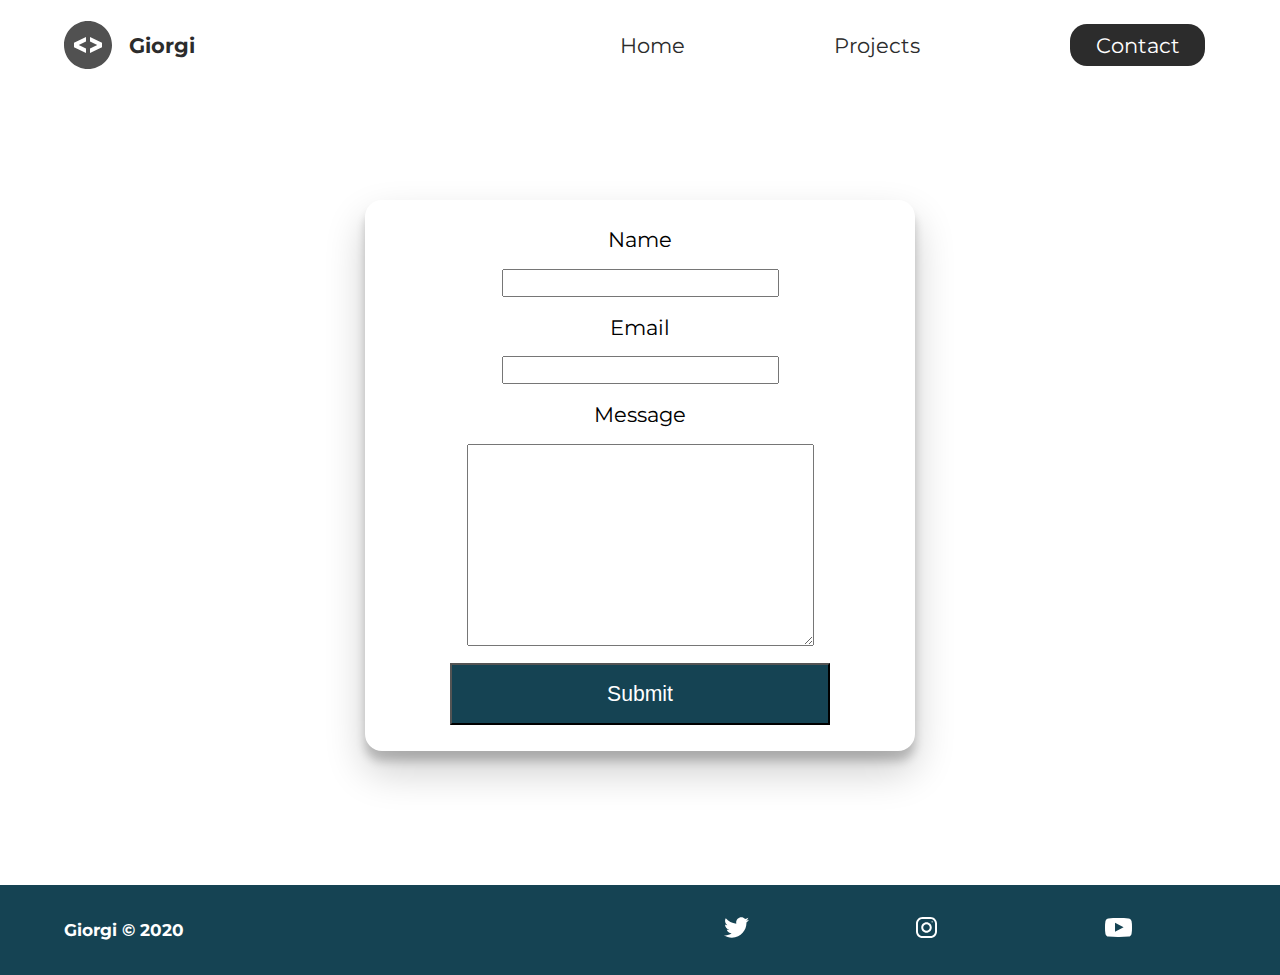
==== contact/index.html @ 6c3f559a "new portfolio" ====
<!DOCTYPE html>
<html lang="en">
  <head>
    <meta charset="UTF-8" />
    <meta name="viewport" content="width=device-width, initial-scale=1.0" />
    <meta http-equiv="X-UA-Compatible" content="ie=edge" />
    <meta
      name="description"
      content="Giorgi Araxamia is a front end web developer who specializes in html,css"
    />
    <meta name="robots" content="index,follow" />
    <link
      href="https://fonts.googleapis.com/css?family=Montserrat:400,500&display=swap"
      rel="stylesheet"
    />
    <link rel="stylesheet" href="../css/style.css" />
    <title>Giorgi Araxamia | Web Developer</title>
  </head>
  <body>
    <header class="main-head">
      <nav>
        <div class="logo">
          <img src="../icons/code.svg" alt="logo" />
          <h1>Giorgi</h1>
        </div>
        <ul>
          <li><a href="../index.html">Home</a></li>
          <li><a href="../projects/">Projects</a></li>
          <li><a class="active" href="./index.html">Contact</a></li>
        </ul>
      </nav>
    </header>
    <section class="form-section">
      <form>
        <label for="name">Name</label>
        <input type="text" name="name" id="name" required />
        <label for="email">Email</label>
        <input type="email" name="email" id="email" required />
        <label for="message">Message</label>
        <textarea name="message" id="message" cols="30" rows="10"></textarea>
        <button type="submit">Submit</button>
      </form>
    </section>
    <footer>
      <h4>Giorgi &copy; 2020</h4>
      <ul>
        <li>
          <a href="#"
            ><img src="/icons/twitter 1.svg" alt="twitter-social"
          /></a>
        </li>
        <li>
          <a href="#"
            ><img src="/icons/instagram 1.svg" alt="instagram-social"
          /></a>
        </li>
        <li>
          <a href="#"
            ><img src="/icons/youtube-symbol 1.svg" alt="youtube-social"
          /></a>
        </li>
      </ul>
    </footer>
  </body>
</html>
---- css/style.css ----
/* Global Styles */
* {
  margin: 0;
  padding: 0;
  -webkit-box-sizing: border-box;
          box-sizing: border-box;
}

html {
  font-size: 62.5%;
}

body {
  font-family: 'Montserrat', sans-serif;
}

h1 {
  font-size: 2.5rem;
}

li,
button,
label,
input,
a,
p {
  font-size: 2.5rem;
}

h2 {
  font-size: 4rem;
}

h3 {
  font-size: 2.5rem;
}

h4,
h5 {
  font-size: 2rem;
}

ul {
  list-style: none;
}

a {
  text-decoration: none;
  color: #2c2c2c;
}

.main-head {
  width: 95%;
  margin: 0 0 0 auto;
}

nav {
  position: relative;
  display: -webkit-box;
  display: -ms-flexbox;
  display: flex;
  -webkit-box-pack: justify;
      -ms-flex-pack: justify;
          justify-content: space-between;
  -webkit-box-align: center;
      -ms-flex-align: center;
          align-items: center;
  -webkit-box-orient: horizontal;
  -webkit-box-direction: normal;
      -ms-flex-direction: row;
          flex-direction: row;
  min-height: 10vh;
  width: 60%;
  -ms-flex-wrap: wrap;
      flex-wrap: wrap;
}

nav .logo {
  display: -webkit-box;
  display: -ms-flexbox;
  display: flex;
  -webkit-box-pack: start;
      -ms-flex-pack: start;
          justify-content: flex-start;
  -webkit-box-align: center;
      -ms-flex-align: center;
          align-items: center;
  -webkit-box-orient: horizontal;
  -webkit-box-direction: normal;
      -ms-flex-direction: row;
          flex-direction: row;
  -webkit-box-flex: 1;
      -ms-flex: 1 1 10rem;
          flex: 1 1 10rem;
}

nav .logo h1 {
  margin: 2rem;
  color: #2c2c2c;
}

nav ul {
  display: -webkit-box;
  display: -ms-flexbox;
  display: flex;
  -ms-flex-pack: distribute;
      justify-content: space-around;
  -webkit-box-align: center;
      -ms-flex-align: center;
          align-items: center;
  -webkit-box-orient: horizontal;
  -webkit-box-direction: normal;
      -ms-flex-direction: row;
          flex-direction: row;
  -webkit-box-flex: 1;
      -ms-flex: 1 1 40rem;
          flex: 1 1 40rem;
}

.intro {
  min-height: 90vh;
  width: 90%;
  margin: auto;
  -ms-flex-wrap: wrap;
      flex-wrap: wrap;
  display: -webkit-box;
  display: -ms-flexbox;
  display: flex;
  -webkit-box-pack: justify;
      -ms-flex-pack: justify;
          justify-content: space-between;
  -webkit-box-align: center;
      -ms-flex-align: center;
          align-items: center;
  -webkit-box-orient: horizontal;
  -webkit-box-direction: normal;
      -ms-flex-direction: row;
          flex-direction: row;
}

.intro h2 {
  font-size: 8rem;
  padding-top: 2rem;
  background: -webkit-gradient(linear, left top, right top, from(#38d39f), to(#38a4d3));
  background: linear-gradient(left, #38d39f, #38a4d3);
  -webkit-background-clip: text;
  -webkit-text-fill-color: transparent;
  display: inline-block;
}

.intro h3 {
  font-size: 6rem;
  padding: 2rem 0rem;
  color: #2c2c2c;
}

.intro p {
  padding-top: 2rem;
  color: #2c2c2c;
}

.splash {
  position: absolute;
  top: 0%;
  right: 0%;
  height: 100%;
  z-index: -1;
}

.intro-social {
  margin-top: 4rem;
}

.intro-social a {
  margin-right: 5rem;
}

.active {
  background: #2c2c2c;
  color: white;
  padding: 1rem 3rem;
  border-radius: 2rem;
}

.intro-text,
.intro-images {
  -webkit-box-flex: 1;
      -ms-flex: 1 1 40rem;
          flex: 1 1 40rem;
}

#plant-left {
  -webkit-animation: plant 1.5s ease infinite alternate;
          animation: plant 1.5s ease infinite alternate;
}

#plant-right {
  -webkit-animation: plant 1.5s ease infinite alternate 0.5s;
          animation: plant 1.5s ease infinite alternate 0.5s;
}

#me {
  -webkit-animation: me 2s ease infinite alternate;
          animation: me 2s ease infinite alternate;
  -webkit-transform-origin: bottom;
          transform-origin: bottom;
}

#clock-arrow {
  -webkit-animation: clock 5s infinite linear;
          animation: clock 5s infinite linear;
  transform-box: fill-box;
  -webkit-transform-origin: bottom;
          transform-origin: bottom;
}

@-webkit-keyframes me {
  from {
    -webkit-transform: rotateZ(-5deg);
            transform: rotateZ(-5deg);
  }
  to {
    -webkit-transform: rotateZ(5deg);
            transform: rotateZ(5deg);
  }
}

@keyframes me {
  from {
    -webkit-transform: rotateZ(-5deg);
            transform: rotateZ(-5deg);
  }
  to {
    -webkit-transform: rotateZ(5deg);
            transform: rotateZ(5deg);
  }
}

@-webkit-keyframes plant {
  from {
    -webkit-transform: translateY(0%);
            transform: translateY(0%);
  }
  to {
    -webkit-transform: translateY(-30%);
            transform: translateY(-30%);
  }
}

@keyframes plant {
  from {
    -webkit-transform: translateY(0%);
            transform: translateY(0%);
  }
  to {
    -webkit-transform: translateY(-30%);
            transform: translateY(-30%);
  }
}

@-webkit-keyframes clock {
  from {
    -webkit-transform: rotateZ(0deg);
            transform: rotateZ(0deg);
  }
  to {
    -webkit-transform: rotateZ(360deg);
            transform: rotateZ(360deg);
  }
}

@keyframes clock {
  from {
    -webkit-transform: rotateZ(0deg);
            transform: rotateZ(0deg);
  }
  to {
    -webkit-transform: rotateZ(360deg);
            transform: rotateZ(360deg);
  }
}

.change-mode .icon {
  position: absolute;
  top: 40%;
  right: -50%;
  width: 20px;
  height: 20px;
  background-color: black;
  cursor: pointer;
  z-index: 50000;
}

.projects {
  width: 90%;
  margin: auto;
  min-height: 90vh;
  display: -webkit-box;
  display: -ms-flexbox;
  display: flex;
  -webkit-box-pack: justify;
      -ms-flex-pack: justify;
          justify-content: space-between;
  -webkit-box-align: center;
      -ms-flex-align: center;
          align-items: center;
  -webkit-box-orient: horizontal;
  -webkit-box-direction: normal;
      -ms-flex-direction: row;
          flex-direction: row;
  text-align: center;
  -ms-flex-wrap: wrap;
      flex-wrap: wrap;
}

.projects h2 {
  margin: 2rem;
}

div.project_box {
  margin-bottom: 40px;
}

div.img_box {
  position: relative;
  max-width: 700px;
  height: 350px;
  border: 2px solid #154353;
  overflow: hidden;
}

div.img_box a {
  position: absolute;
  -webkit-transform: translate(-50%, -50%);
          transform: translate(-50%, -50%);
  padding: 10px 20px;
  color: #fff;
  background-color: #154353;
  opacity: 0;
  cursor: pointer;
}

div.img_box:hover a {
  -webkit-animation: anim 1s ease-in-out forwards;
          animation: anim 1s ease-in-out forwards;
}

div.img_box::before {
  content: '';
  position: absolute;
  top: -100px;
  left: -150px;
  width: 10px;
  height: 10px;
  border-radius: 50%;
  background-color: #38a4d380;
  -webkit-transition: all 0.8s ease-in-out;
  transition: all 0.8s ease-in-out;
}

div.img_box:hover::before {
  width: 170%;
  height: 170%;
}

.projects img {
  -o-object-fit: cover;
     object-fit: cover;
  width: 100%;
  height: 100%;
}

@-webkit-keyframes anim {
  0% {
    top: -50%;
    left: -50%;
    opacity: 0;
  }
  80% {
    top: 50%;
    left: 60%;
    opacity: 0.8;
  }
  100% {
    top: 50%;
    left: 50%;
    opacity: 1;
  }
}

@keyframes anim {
  0% {
    top: -50%;
    left: -50%;
    opacity: 0;
  }
  80% {
    top: 50%;
    left: 60%;
    opacity: 0.8;
  }
  100% {
    top: 50%;
    left: 50%;
    opacity: 1;
  }
}

.form-section {
  min-height: 80vh;
  display: -webkit-box;
  display: -ms-flexbox;
  display: flex;
  -webkit-box-pack: center;
      -ms-flex-pack: center;
          justify-content: center;
  -webkit-box-align: center;
      -ms-flex-align: center;
          align-items: center;
  -webkit-box-orient: horizontal;
  -webkit-box-direction: normal;
      -ms-flex-direction: row;
          flex-direction: row;
  margin-top: 3rem;
}

.form-section form {
  padding: 3rem 10rem;
  -webkit-box-shadow: 0px 10px 10px rgba(0, 0, 0, 0.2), 0px 20px 40px rgba(0, 0, 0, 0.2);
          box-shadow: 0px 10px 10px rgba(0, 0, 0, 0.2), 0px 20px 40px rgba(0, 0, 0, 0.2);
  display: -webkit-box;
  display: -ms-flexbox;
  display: flex;
  -webkit-box-pack: center;
      -ms-flex-pack: center;
          justify-content: center;
  -webkit-box-align: center;
      -ms-flex-align: center;
          align-items: center;
  -webkit-box-orient: vertical;
  -webkit-box-direction: normal;
      -ms-flex-direction: column;
          flex-direction: column;
  border-radius: 2rem;
}

.form-section form input,
.form-section form textarea {
  margin: 2rem;
}

.form-section form input:focus,
.form-section form textarea:focus {
  outline: 2px solid black;
}

.form-section form textarea {
  font-family: "Montserrat", sans-serif;
  font-size: 2rem;
}

.form-section form button {
  width: 100%;
  padding: 2rem;
  background: #154353;
  color: white;
}

.form-section form button:focus {
  background: #33696b;
}

footer {
  background: #154353;
  color: white;
  min-height: 10vh;
  padding: 0% 5%;
  margin-top: 50px;
  display: -webkit-box;
  display: -ms-flexbox;
  display: flex;
  -webkit-box-pack: start;
      -ms-flex-pack: start;
          justify-content: flex-start;
  -webkit-box-align: center;
      -ms-flex-align: center;
          align-items: center;
  -webkit-box-orient: horizontal;
  -webkit-box-direction: normal;
      -ms-flex-direction: row;
          flex-direction: row;
}

footer ul {
  -webkit-box-flex: 1;
      -ms-flex: 1 1 40rem;
          flex: 1 1 40rem;
  display: -webkit-box;
  display: -ms-flexbox;
  display: flex;
  -ms-flex-pack: distribute;
      justify-content: space-around;
  -webkit-box-align: center;
      -ms-flex-align: center;
          align-items: center;
  -webkit-box-orient: horizontal;
  -webkit-box-direction: normal;
      -ms-flex-direction: row;
          flex-direction: row;
}

footer h4 {
  -webkit-box-flex: 1;
      -ms-flex: 1 1 40rem;
          flex: 1 1 40rem;
}

@media screen and (max-width: 1332px) {
  html {
    font-size: 53%;
  }
  .splash {
    display: none;
  }
  svg {
    width: 80%;
  }
  nav {
    width: 100%;
  }
}

@media screen and (max-width: 754px) {
  html {
    font-size: 45%;
  }
  svg {
    height: 60%;
  }
  .main-head {
    width: 100%;
  }
  nav .logo {
    display: -webkit-box;
    display: -ms-flexbox;
    display: flex;
    -webkit-box-pack: center;
        -ms-flex-pack: center;
            justify-content: center;
    -webkit-box-align: center;
        -ms-flex-align: center;
            align-items: center;
    -webkit-box-orient: vertical;
    -webkit-box-direction: normal;
        -ms-flex-direction: column;
            flex-direction: column;
    -webkit-box-flex: 1;
        -ms-flex: 1 1 20rem;
            flex: 1 1 20rem;
    margin-top: 2rem;
  }
  nav ul {
    -webkit-box-flex: 1;
        -ms-flex: 1 1 60rem;
            flex: 1 1 60rem;
    margin: 2rem 0rem;
  }
  .intro-text {
    margin-top: 5rem;
    text-align: center;
  }
  .intro-images {
    text-align: center;
  }
  .intro-social {
    display: -webkit-box;
    display: -ms-flexbox;
    display: flex;
    -webkit-box-pack: center;
        -ms-flex-pack: center;
            justify-content: center;
    -webkit-box-align: center;
        -ms-flex-align: center;
            align-items: center;
    -webkit-box-orient: horizontal;
    -webkit-box-direction: normal;
        -ms-flex-direction: row;
            flex-direction: row;
  }
  .intro-social a {
    margin: 2rem;
  }
  .elena,
  .travelly,
  .gamio {
    -webkit-box-flex: 1;
        -ms-flex: 1 1 50rem;
            flex: 1 1 50rem;
  }
  .elena img,
  .travelly img,
  .gamio img {
    width: 100%;
    height: 100%;
  }
  form {
    padding: 0rem;
    width: 100%;
  }
}
/*# sourceMappingURL=style.css.map */
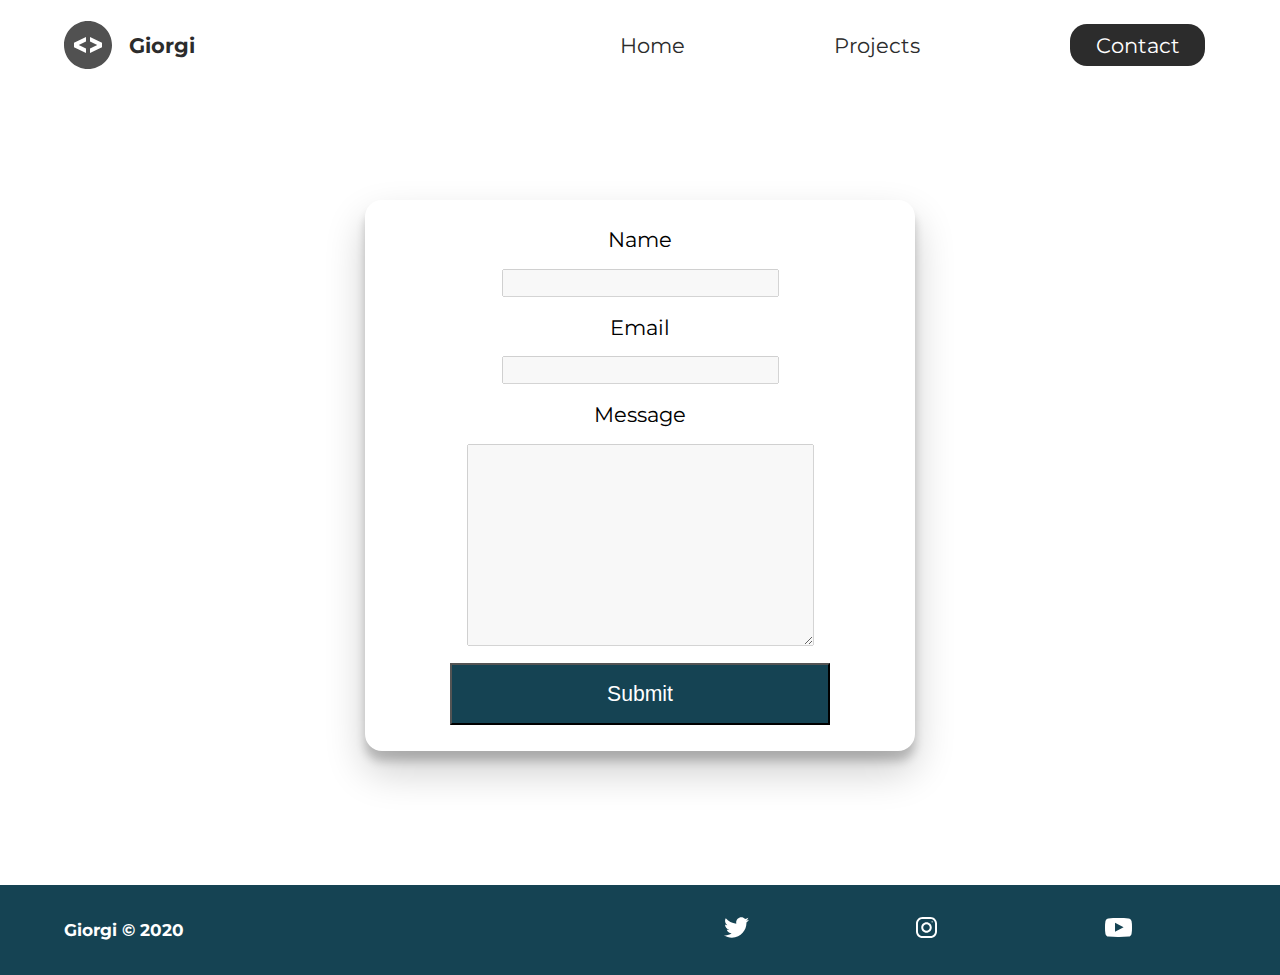
==== commit eb949e43: "disabled contact form" ====
--- a/contact/index.html
+++ b/contact/index.html
@@ -1,65 +1,72 @@
 <!DOCTYPE html>
 <html lang="en">
-  <head>
-    <meta charset="UTF-8" />
-    <meta name="viewport" content="width=device-width, initial-scale=1.0" />
-    <meta http-equiv="X-UA-Compatible" content="ie=edge" />
-    <meta
-      name="description"
-      content="Giorgi Araxamia is a front end web developer who specializes in html,css"
-    />
-    <meta name="robots" content="index,follow" />
-    <link
-      href="https://fonts.googleapis.com/css?family=Montserrat:400,500&display=swap"
-      rel="stylesheet"
-    />
-    <link rel="stylesheet" href="../css/style.css" />
-    <title>Giorgi Araxamia | Web Developer</title>
-  </head>
-  <body>
-    <header class="main-head">
-      <nav>
-        <div class="logo">
-          <img src="../icons/code.svg" alt="logo" />
-          <h1>Giorgi</h1>
-        </div>
-        <ul>
-          <li><a href="../index.html">Home</a></li>
-          <li><a href="../projects/">Projects</a></li>
-          <li><a class="active" href="./index.html">Contact</a></li>
-        </ul>
-      </nav>
-    </header>
-    <section class="form-section">
-      <form>
-        <label for="name">Name</label>
-        <input type="text" name="name" id="name" required />
-        <label for="email">Email</label>
-        <input type="email" name="email" id="email" required />
-        <label for="message">Message</label>
-        <textarea name="message" id="message" cols="30" rows="10"></textarea>
-        <button type="submit">Submit</button>
-      </form>
-    </section>
-    <footer>
-      <h4>Giorgi &copy; 2020</h4>
-      <ul>
-        <li>
-          <a href="#"
-            ><img src="/icons/twitter 1.svg" alt="twitter-social"
-          /></a>
-        </li>
-        <li>
-          <a href="#"
-            ><img src="/icons/instagram 1.svg" alt="instagram-social"
-          /></a>
-        </li>
-        <li>
-          <a href="#"
-            ><img src="/icons/youtube-symbol 1.svg" alt="youtube-social"
-          /></a>
-        </li>
-      </ul>
-    </footer>
-  </body>
+	<head>
+		<meta charset="UTF-8" />
+		<meta name="viewport" content="width=device-width, initial-scale=1.0" />
+		<meta http-equiv="X-UA-Compatible" content="ie=edge" />
+		<meta
+			name="description"
+			content="Giorgi Araxamia is a front end web developer who specializes in html,css"
+		/>
+		<meta name="robots" content="index,follow" />
+		<link
+			href="https://fonts.googleapis.com/css?family=Montserrat:400,500&display=swap"
+			rel="stylesheet"
+		/>
+		<link rel="icon" href="./../img/icon.png" />
+		<link rel="stylesheet" href="../css/style.css" />
+		<title>Giorgi Araxamia | Web Developer</title>
+	</head>
+	<body>
+		<header class="main-head">
+			<nav>
+				<div class="logo">
+					<img src="../icons/code.svg" alt="logo" />
+					<h1>Giorgi</h1>
+				</div>
+				<ul>
+					<li><a href="../index.html">Home</a></li>
+					<li><a href="../projects/">Projects</a></li>
+					<li><a class="active" href="./index.html">Contact</a></li>
+				</ul>
+			</nav>
+		</header>
+		<section class="form-section">
+			<form>
+				<label for="name">Name</label>
+				<input type="text" name="name" id="name" disabled />
+				<label for="email">Email</label>
+				<input type="email" name="email" id="email" disabled />
+				<label for="message">Message</label>
+				<textarea
+					name="message"
+					id="message"
+					cols="30"
+					rows="10"
+					disabled
+				></textarea>
+				<button type="submit">Submit</button>
+			</form>
+		</section>
+		<footer>
+			<h4>Giorgi &copy; 2020</h4>
+			<ul>
+				<li>
+					<a href="#"
+						><img src="/icons/twitter 1.svg" alt="twitter-social"
+					/></a>
+				</li>
+				<li>
+					<a href="#"
+						><img src="/icons/instagram 1.svg" alt="instagram-social"
+					/></a>
+				</li>
+				<li>
+					<a href="#"
+						><img src="/icons/youtube-symbol 1.svg" alt="youtube-social"
+					/></a>
+				</li>
+			</ul>
+		</footer>
+	</body>
 </html>
